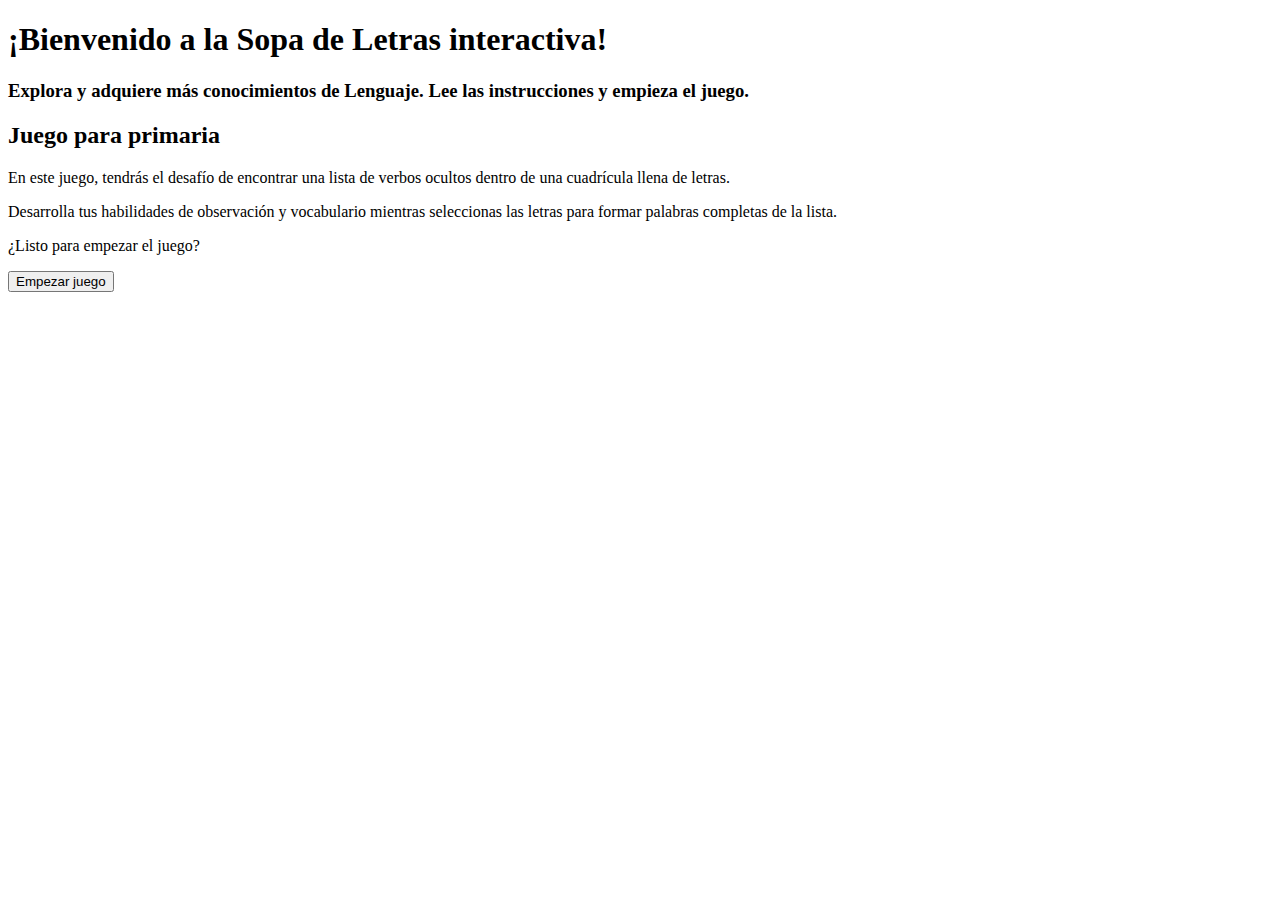
==== index.html @ 46160b3e "lenguaje pr" ====
<!DOCTYPE html>
<html lang="es">
<head>
    <meta charset="UTF-8">
    <meta name="viewport" content="width=device-width, initial-scale=1.0">
    <title>Lenguaje primaria</title>
</head>
<body>
    <div class="container">
        <div class="title-box">
            <h1>¡Bienvenido a la Sopa de Letras interactiva! </h1>
        </div>
        <h3>Explora y adquiere más conocimientos de Lenguaje. Lee las instrucciones y empieza el juego.</h3>

        <div class="info-container">
            <div class="info-box">
                <h2>Juego para primaria</h2>
                <p>En este juego, tendrás el desafío de encontrar una lista de verbos ocultos dentro de una cuadrícula llena de letras.</p><p>Desarrolla tus habilidades de observación y vocabulario mientras seleccionas las letras para formar palabras completas de la lista.
                </p>
                <p>¿Listo para empezar el juego?</p>
                <button id="boton-sonido">Empezar juego</button>
                <audio id="sonido-boton" src="sonido.mp3"></audio>
                <script>
                    const boton = document.getElementById('boton-sonido');
                    const sonido = document.getElementById('sonido-boton');
                
                    boton.addEventListener('click', () => {
                        sonido.currentTime = 0;
                        sonido.play();
                
                        sonido.onended = () => {
                            window.location.href = 'primaria.html';
                        };
                    });
                </script>
            </div>
        </div>
    </div>
</body>
</html>
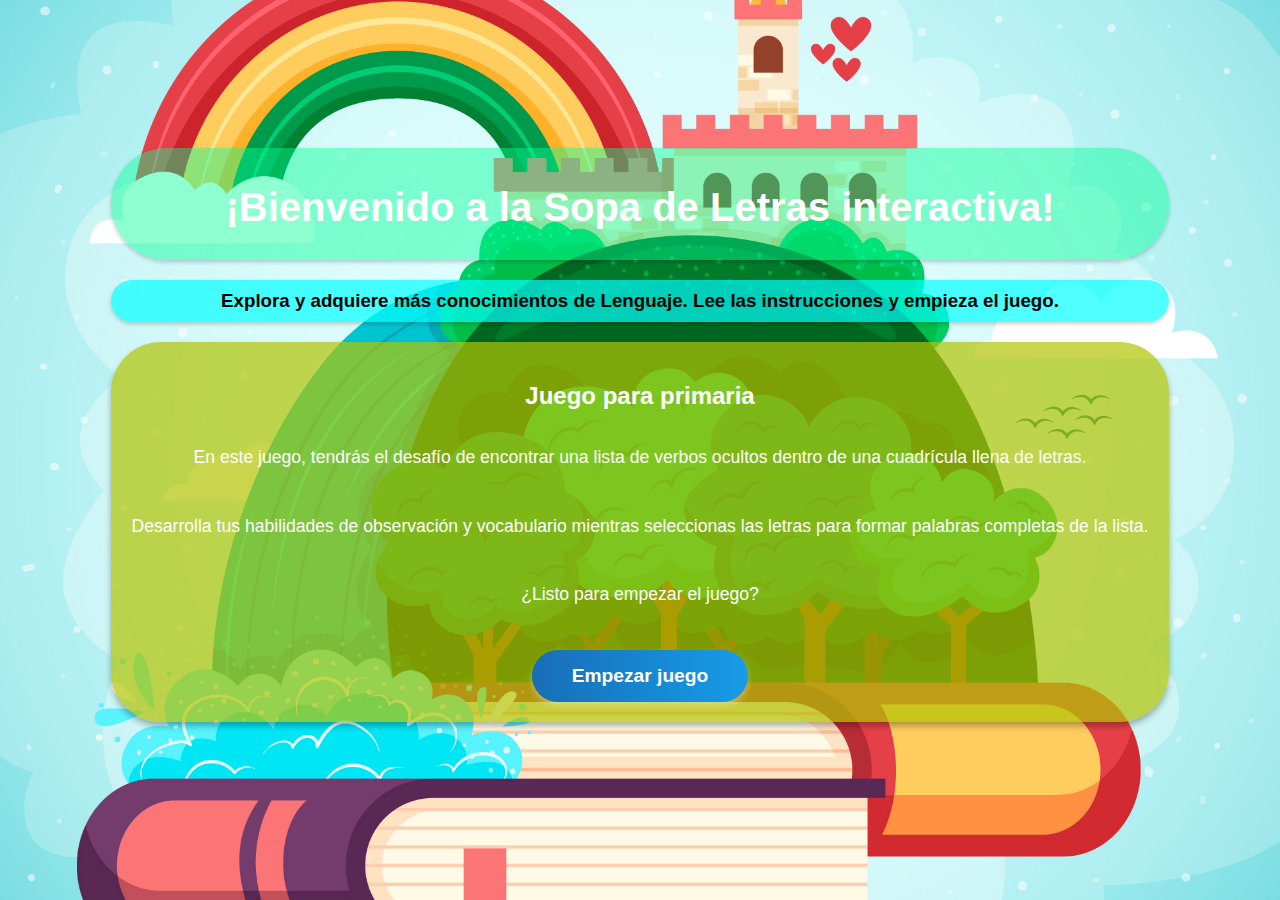
==== commit aad9c429: "Update index.html" ====
--- a/index.html
+++ b/index.html
@@ -4,6 +4,8 @@
     <meta charset="UTF-8">
     <meta name="viewport" content="width=device-width, initial-scale=1.0">
     <title>Lenguaje primaria</title>
+    <link rel="stylesheet" href="inicio.css">
+
 </head>
 <body>
     <div class="container">
--- a/inicio.css
+++ b/inicio.css
@@ -0,0 +1,138 @@
+body {
+    font-family: 'Arial', sans-serif;
+    height: 100vh;
+    margin: 0;
+    background: url('images/fondo.jpg') no-repeat center center fixed;
+    background-size: cover;
+    overflow: hidden;
+    color: rgb(255, 255, 255);
+    position: relative;
+    display: flex; 
+    justify-content: center; 
+    align-items: center; 
+}
+
+.background-overlay {
+    position: absolute;
+    top: 0;
+    left: 0;
+    width: 100%;
+    height: 100%;
+    background: rgba(140, 179, 148, 0.6); 
+    z-index: 1;
+}
+
+.container {
+    text-align: center;
+    position: relative;
+    z-index: 2;
+    animation: fadeIn 1s ease-in-out; 
+}
+
+h1 {
+    color: #ffffff;
+    font-size: 2.5em;
+    margin-bottom: 20px;
+    animation: bounce 1.5s infinite; 
+}
+.title-box {
+    background: rgba(0, 255, 149, 0.445);
+    border-radius: 100px; 
+    padding: 10px 20px; 
+    margin-bottom: 20px; 
+    box-shadow: 0 2px 4px rgba(0, 0, 0, 0.2); 
+    text-align: center; 
+}
+
+
+h2 {
+    color: #ffffff;
+
+}
+
+h3 {
+    color:rgb(0, 0, 0);
+    background: rgba(0, 255, 255, 0.685);
+    border-radius: 100px; 
+    padding: 10px 20px; 
+    margin-bottom: 20px; 
+    box-shadow: 0 2px 4px rgba(0, 0, 0, 0.2); 
+    text-align: center; 
+}
+
+
+p {
+    font-size: 1.2em;
+    margin-bottom: 30px;
+    color: #ffffff;
+}
+
+.info-container {
+    display: flex;
+    justify-content: space-between;
+    margin-bottom: 30px;
+}
+
+.info-box {
+    background: rgba(177, 196, 3, 0.705);
+    color: rgb(0, 225, 255);
+    padding: 20px;
+    width: 100%;
+    border-radius: 50px;
+    text-align: center; 
+    display: flex;
+    flex-direction: column;
+    align-items: center;
+    justify-content: center; 
+    transition: transform 0.3s ease, box-shadow 0.3s ease; 
+    box-shadow: 0px 4px 6px rgba(0, 0, 0, 0.3); 
+}
+
+.info-box p {
+    font-size: 1.1em;
+}
+.info-box:hover {
+    transform: translateY(-10px); 
+    box-shadow: 0 8px 20px rgba(58, 57, 57, 0.5); 
+}
+
+#boton-sonido {
+    display: inline-block;
+    padding: 15px 40px;
+    margin-top: 15px; 
+    font-size: 1.2em;
+    font-weight: bold;
+    color: white;
+    background: linear-gradient(90deg, #176eb6, #179ce9);
+    text-decoration: none;
+    border-radius: 50px;
+    border: #52d685;
+    transition: all 0.3s ease;
+    box-shadow: 0px 4px 6px rgba(255, 255, 255, 0.3);
+}
+
+#boton-sonido:hover {
+    background: linear-gradient(90deg, #179ce9, #176eb6);
+    transform: scale(1.1);
+    box-shadow: 0px 6px 12px rgba(255, 255, 255, 0.5);
+}
+
+@keyframes fadeIn {
+    from {
+        opacity: 0;
+        transform: translateY(-20px);
+    }
+    to {
+        opacity: 1;
+        transform: translateY(0);
+    }
+}
+
+@keyframes bounce {
+    0%, 100% {
+        transform: translateY(0);
+    }
+    50% {
+        transform: translateY(-10px);
+    }
+}
